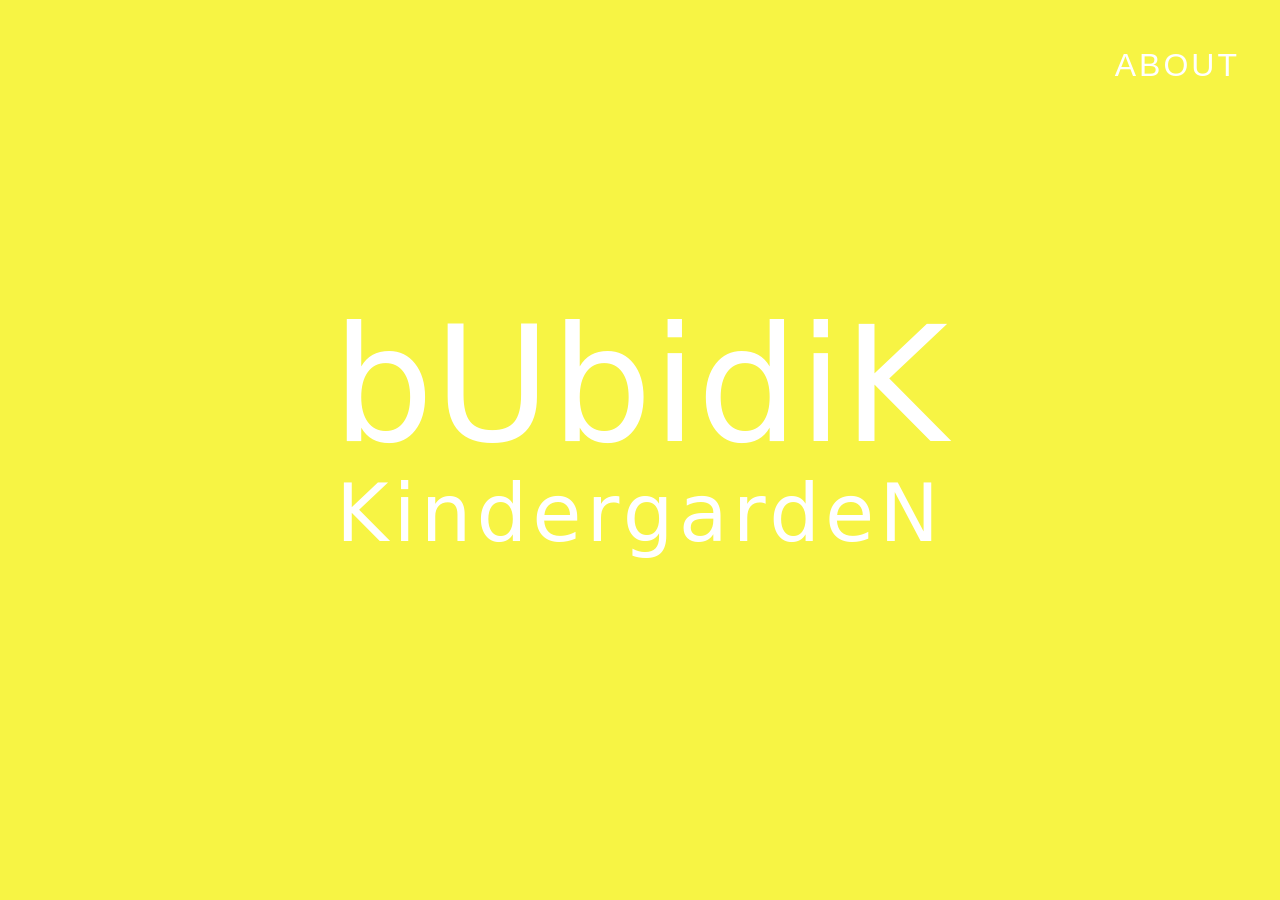
==== index.html @ 96698474 "Add files via upload" ====
<!DOCTYPE html>
<html lang="en">
<head>
    <meta charset="UTF-8">
    <meta name="viewport" content="width=device-width, initial-scale=1.0">
    <title>Zeynep Selin Özgirçek</title>
    <link rel="stylesheet" href="style.css">
</head>
<body class="index-body">
  <div class="top-left">

    </div>
  <nav class="top-nav">
        <a href="about.html">About</a>
    </nav>

    <main class="yellow-landing">
        <a href="anaokulu.html" class="hero-link">
            <span class="main-title">bUbidiK</span>
            <span class="sub-title">KindergardeN </span>
          
        </a>
    </main>

</body>
</html>
---- style.css ----
*{
margin:0;
padding:0;
box-sizing:border-box;
}

/*Anaokulu sayfası*/
body{
font-family:Helvetica, Arial, sans-serif;
background:white
color #111;
line-height:1.6;

}
html, body, *, input, textarea, a, div, p{
cursor: url("images/cursor.png") 16 14, auto !important;
} /*hocam yazı seçince eski haline dönüyor imleç her şeyi denedim ama çözüm bulamadım ):*/

header{
display:flex;
justify-content:space-between;
align-items:center;
padding:25px 40px;
border-bottom:1px solid #ddd;
background:white;
}

h1{
font-weight:500px;
letter-spacing:1px;
background-color: #e82121;
font-size:larger
}



h3{
    background-color: aqua;
}

.attention{
    background-color: rgb(240, 194, 9);
}
nav a{
margin-left:10px;
text-decoration:none;
color:#111;
font-size:14px;
background-color: aqua;
}

nav a:hover{
opacity:0.5;
}


/*sayfayı üçe bölmenin düzen şeyi*/

.grid{
display:flex;
gap:40px;
padding:60px 40px;
min-height:75vh;
}

.column{
background:rgb(253, 250, 93);
padding:30px;
}

.text{
width:25%;
}

.slider-column{
width:45%;
}

.gallery{
width:30%;
}

.title{
margin-bottom:15px;
font-weight:400;
letter-spacing:1px;
}
::selection {
    background: rgba(232, 33, 33, 0.2); 
    cursor: url("images/cursor.png") 16 14, auto !important;
}



/*kayan görseller için olan yer,burda baya bi AI'dan yardım aldım*/

.slider {
    position: relative;
    width: 100%;
    height: 600px; 
    overflow: hidden;
    background: #ffffff;
}

.slider input {
    display: none; 
}

.slides {
    display: flex;
    width: 500%; 
    height: 100%;
    transition: transform 0.6s cubic-bezier(0.77, 0, 0.175, 1);
}

.slide {
    width: 20%;
    height: 100%;
}

.slide img {
    width: 100%;
    height: 100%;
    object-fit: cover;
}

.dots {
    position: absolute;
    bottom: 20px;
    left: 50%;
    transform: translateX(-50%);
    display: flex;
    gap: 10px;
    z-index: 10;
}

.dots label {
    width: 12px;
    height: 12px;
    border: 1px solid #111;
    border-radius: 50%;
    cursor: pointer;
    transition: 0.3s;
}

#slide1:checked ~ .slides { transform: translateX(0%); }
#slide2:checked ~ .slides { transform: translateX(-20%); }
#slide3:checked ~ .slides { transform: translateX(-40%); }
#slide4:checked ~ .slides { transform: translateX(-60%); }
#slide5:checked ~ .slides { transform: translateX(-80%); }

#slide1:checked ~ .dots label[for="slide1"],
#slide2:checked ~ .dots label[for="slide2"],
#slide3:checked ~ .dots label[for="slide3"],
#slide4:checked ~ .dots label[for="slide4"],
#slide5:checked ~ .dots label[for="slide5"] {
    background: #111;
}


/*Sağ büyümeli resim kısmı*/

.gallery input{
display:none;
}

.gallery img{
width:100%;
height:120px;
object-fit:cover;
cursor:zoom-in;
transition:0.3s;
}

.gallery input:checked + img{
position:fixed;
top:0;
left:0;
width:100vw;
height:100vh;
object-fit:contain;
background:rgba(0,0,0,0.95);
z-index:9999;
cursor:zoom-out;
}

.about-container {
    display: flex;
    align-items: center;
    justify-content: center;
    gap: 40px;
    max-width: 900px;
    margin: 60px auto;
    padding: 20px;
}

.profile-img {
    width: 220px;
    height: auto;
}

.about-text {
    max-width: 500px;

}
.mynamee{
    background-color: rgb(253, 250, 93);
    display: inline-block;
}

/*lisanslama kısmı*/
footer{
text-align:center;
padding:30px;
border-top:1px solid #ddd;
background:rgb(252, 251, 251);
}

/* baska formatta kaymasın diye böyle yapmak gerekiyormuş bunu da AI'dan öğrendim */

@media(max-width:900px){

.grid{
flex-direction:column;
}

.text,
.slider-column,
.gallery{
width:100%;
}

.slider{
height:260px;
}

.slides img{
height:260px;
}

.about{
padding:40px;
text-align:center;
}

}
/*Giriş sayfası*/
@import url('https://fonts.googleapis.com/css2?family=Barriecito&display=swap');

* {
    margin: 0;
    padding: 0;
    box-sizing: border-box;
}

.index-body {
    background-color: rgb(253, 250, 93);
    height: 100vh;
    display: flex;
    justify-content: center;
    align-items:center;
    overflow:hidden
}

.yellow-landing {
    text-align: center;
}

.hero-link {
    text-decoration: none;
    display: flex;
    flex-direction: column; 
    align-items: center;
    transition: transform 0.3s ease;
    cursor: pointer;
}

.hero-link:hover {
    transform: scale(1.05);
}

.main-title {
    font-family: "Barriecito", system-ui;
    font-size: 10rem; /* Oldukça büyük */
    color: white;
    line-height: 0.8;
}

.sub-title {
    font-family: "Barriecito", system-ui;
    font-size: 10rem;
    color: white;
    letter-spacing: 5px;
}

/* Mobil için boyut ayarı */
@media (max-width: 768px) {
    .main-title { font-size: 5rem; }
    .sub-title { font-size: 2.5rem; }
}

* {
    margin: 0;
    padding: 0;
    box-sizing: border-box;
}

.index-body {
    background-color:rgb(247, 244, 68); 
    height: 100vh;
    display: flex;
    justify-content: center;
    align-items: center;
    overflow: hidden;
    position: relative; 
}

.top-nav {
    position: absolute;
    top: 40px;
    right: 40px;
    z-index: 10;
}

.top-nav a {
    text-decoration: none;
    color: white;
    font-family: Helvetica, Arial, sans-serif;
    font-size: 2.5rem;
    font-weight: 300;
    letter-spacing: 2px;
    text-transform: uppercase;
    background-color: transparent; 
    padding: 0; 
    transition: opacity 0.3s ease;
}

.top-nav a:hover {
    opacity: 0.6;
    background-color: transparent; 
}

nav a {
    margin-left: 15px;
    text-decoration: none;
    color: #111;
    font-size: 14px;
    
}

.yellow-landing {
    text-align: center;
}

.hero-link {
    text-decoration: none;
    display: flex;
    flex-direction: column;
    align-items: center;
    transition: transform 0.3s ease;
}

.hero-link:hover {
    transform: scale(1.05) rotate(-1deg);
}

.main-title {
    font-family: "Barriecito", system-ui;
    font-size: 10rem;
    color: white;
    line-height: 0.8;
}

.sub-title {
    font-family: "Barriecito", system-ui;
    font-size: 5rem;
    color: white;
    letter-spacing: 5px;
}

/* MOBİL AYARLAR */
@media (max-width: 768px) {
    .top-nav { top: 20px; right: 20px; }
    .main-title { font-size: 5rem; }
    .sub-title { font-size: 2.2rem; }
}

.top-left {
    position: absolute;
    top: 40px;
    left: 40px;
    z-index: 10;
}

.top-left span {
    color: white;
    font-family:'Barriecito',system-ui;
    font-size: 1rem;
    font-weight: 300;
    letter-spacing: 3px;
    text-transform: uppercase;
    opacity: 0.9;
}
.top-nav {
    position: absolute;
    top: 40px;
    right: 40px;
    z-index: 10;
}

.top-nav a {
    text-decoration: none;
    color: white;
    font-family: Helvetica, Arial, sans-serif;
    font-size: 2rem;
    font-weight: 300;
    letter-spacing: 3px;
    text-transform: uppercase;
    background-color: transparent;
    transition: opacity 0.3s ease;
}

@media (max-width: 768px) {
    .top-left, .top-nav {
        top: 20px;
    }
    .top-left { left: 20px; }
    .top-nav { right: 20px; }
    
    .top-left span, .top-nav a {
        font-size: 0.8rem;
        letter-spacing: 1px;
    }
}
/*HAKKIMDA KISMI*/
.email-link {
    color: #1a9957; 
    text-decoration: none; 
    font-weight: 500;
    transition: color 0.3s ease;
}
.email-link:hover {
    color: #042c08; 
    text-decoration: underline; 
}
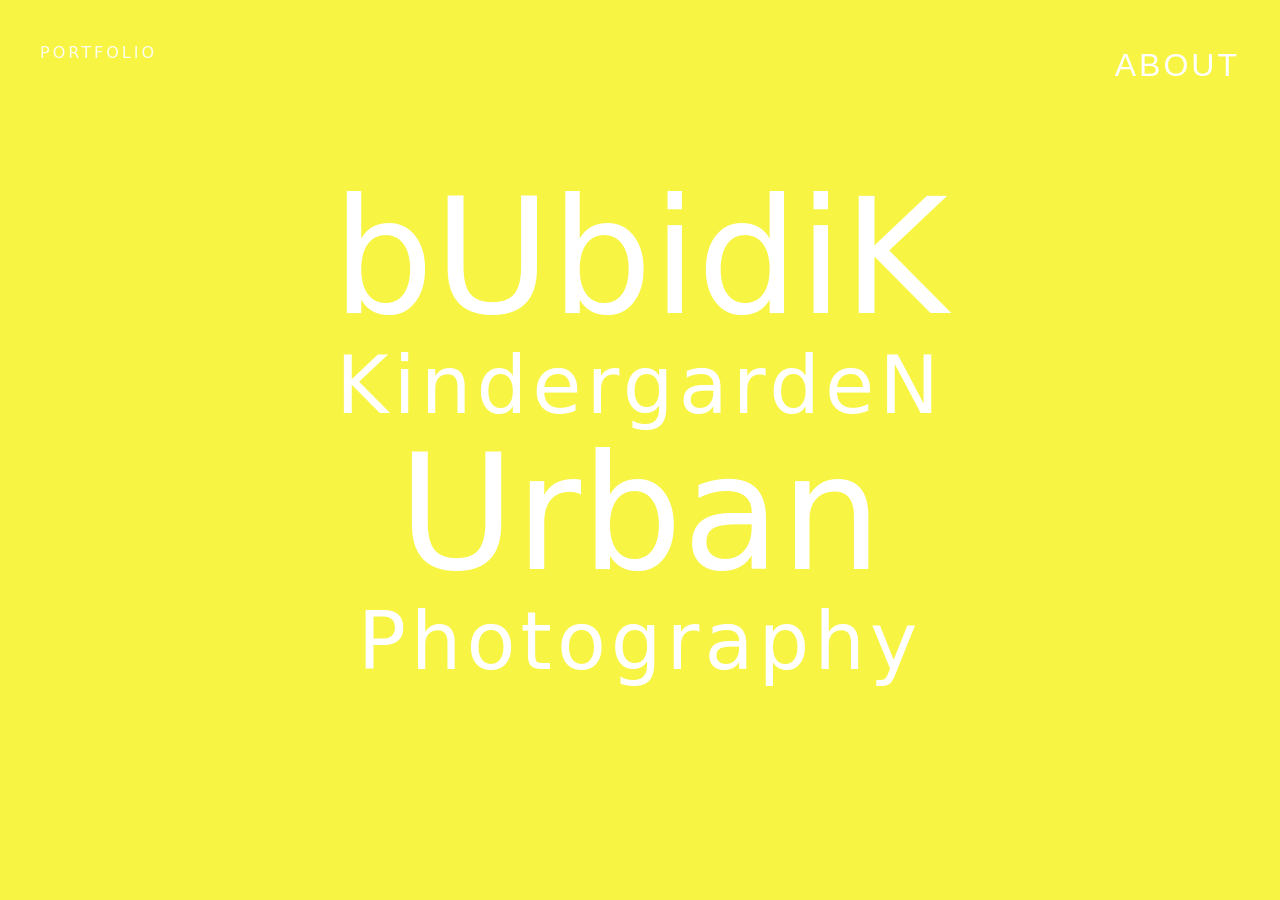
==== commit 14b41cf2: "Update index.html" ====
--- a/index.html
+++ b/index.html
@@ -7,20 +7,75 @@
     <link rel="stylesheet" href="style.css">
 </head>
 <body class="index-body">
-  <div class="top-left">
 
+    <div class="top-left">
+        <span>Portfolio</span>
     </div>
-  <nav class="top-nav">
-        <a href="about.html">About</a>
+
+    <nav class="top-nav">
+        <a href="about.html" id="link-about">About</a>
     </nav>
 
     <main class="yellow-landing">
-        <a href="anaokulu.html" class="hero-link">
+        
+        <a href="anaokulu.html" class="hero-link" id="link-kinder">
             <span class="main-title">bUbidiK</span>
-            <span class="sub-title">KindergardeN </span>
-          
+            <span class="sub-title">KindergardeN</span>
         </a>
+        
+        <a href="photography.html" class="hero-link" id="link-photo">
+            <span class="main-title">Urban</span>
+            <span class="sub-title">Photography</span>
+        </a>
+
     </main>
 
+    <script>
+      
+        const kinderLink = document.getElementById("link-kinder");
+        const photoLink = document.getElementById("link-photo");
+        const aboutLink = document.getElementById("link-about");
+
+    
+
+        if (kinderLink) {
+            const kinderSpans = kinderLink.querySelectorAll("span");
+            kinderLink.addEventListener("mouseenter", () => {
+                kinderSpans.forEach(span => {
+                    span.style.color = "orange";
+                    span.style.transition = "color 0.3s ease";
+                });
+            });
+            kinderLink.addEventListener("mouseleave", () => {
+                kinderSpans.forEach(span => span.style.color = "white"); 
+            });
+        }
+
+        // 2. Urban Photography -> Üzerine gelince Kırmızı
+        if (photoLink) {
+            const photoSpans = photoLink.querySelectorAll("span");
+            photoLink.addEventListener("mouseenter", () => {
+                photoSpans.forEach(span => {
+                    span.style.color = "red";
+                    span.style.transition = "color 0.3s ease";
+                });
+            });
+            photoLink.addEventListener("mouseleave", () => {
+                photoSpans.forEach(span => span.style.color = "white");
+            });
+        }
+
+        // 3. About Me -> Üzerine gelince Mavi
+        if (aboutLink) {
+            aboutLink.addEventListener("mouseenter", () => {
+                aboutLink.style.color = "#007BFF"; 
+                aboutLink.style.transition = "color 0.3s ease";
+            });
+            aboutLink.addEventListener("mouseleave", () => {
+                aboutLink.style.color = "";
+            });
+        }
+    </script>
+
 </body>
-</html>+</html>
